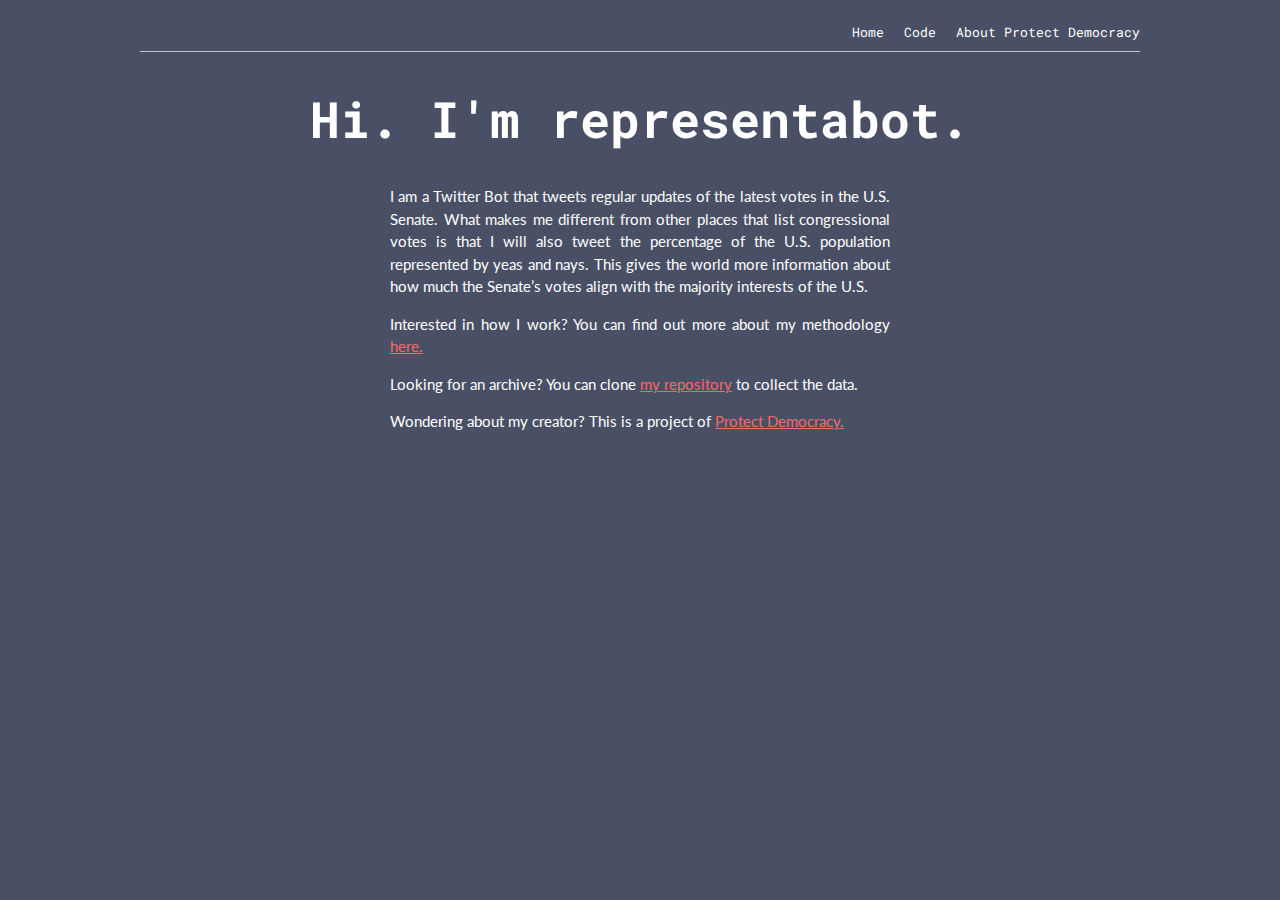
==== index.html @ ab98b1de "homepage?" ====
<!DOCTYPE html>
<html lang="en-US">
    <head>
        <meta charset="utf-8">
        <meta name="author" content="Protect Democracy">
        <meta name="description" content="A homepage for representabot.">
        <link rel="stylesheet" href="styles.css">
    </head>
    <body>
        <div class="menu-container">
            <header>
                <div class="menu">
                    <ul>
                        <li>
                            <a href="/index.html" title="">Home</a>
                        </li>
                        <li>
                            <a href="https://github.com/Protect-Democracy/representabot">Code</a>
                        </li>
                        <li>
                            <a href="https://protectdemocracy.org/">About Protect Democracy</a>
                        </li>
                    </ul>
                </div>
            </header>
        </div>
        <div class="container">
            <main>
                <h1>
                    Hi. I'm representabot.
                </h1>
                <div id="about-me"">
                    <p>
                        I am a Twitter Bot that tweets regular updates of the latest votes in the U.S. Senate. 
                        What makes me different from other places that list congressional votes is that I will also tweet the percentage of the U.S. population represented by yeas and nays. 
                        This gives the world more information about how much the Senate’s votes align with the majority interests of the U.S.
                    </p>
                    <p>
                        Interested in how I work? You can find out more about my methodology <a href="https://github.com/Protect-Democracy/representabot">here.</a> 
                    </p>
                    <p>
                        Looking for an archive? You can clone <a href="https://github.com/Protect-Democracy/representabot">my repository</a> to collect the data. 
                    </p>
                    <p>
                        Wondering about my creator? This is a project of <a href="https://protectdemocracy.org/">Protect Democracy.</a>
                    </p>
                </div>

            </main>
        </div>


    </body>


</html>
---- styles.css ----
/* defining variables */ 
@import url('https://fonts.googleapis.com/css2?family=Lato:wght@400;700&family=Roboto+Mono:ital,wght@0,200;0,600;1,200;1,600&display=swap');
:root {
    --pd-navy: rgba(53, 61, 85, 0.9);
    --pd-blue: rgb(52, 138, 255, .75);
    --pd-red: rgb(191, 10, 48);
    --pd-red-2: rgb(248, 105, 105);
    --background-color: var(--pd-navy);
    --text-body-color: rgb(255, 255, 255);
    --link-color: var(--pd-red-2);
    --text-sub-color: rgba(120, 120, 120, 1);
    --border-default: 1px solid rgba(200, 200, 200, 1);

}

body {
    color: var(--text-body-color);
    background-color: var(--background-color);
}

h1, h2, h3, h4, h5 {
    font-family: 'Roboto Mono', monospace;
    font-size: 50px;
    font-weight: bold;
    text-align: center;
}

p {
    font-family: 'Lato', sans-serif;
    font-size: 15px;
    text-align: justify;
    line-height: 150%;
}

a {
    color: var(--link-color);
}

.container {
    width: 100%;
    max-width: 700px;
    margin-right: auto;
    margin-left: auto; }

#about-me {
    margin-right: auto;
    margin-left: auto;
    max-width: 500px;
}

.menu-container {
    font-family: 'Roboto Mono', monospace;
    width: 100%;
    max-width: 1000px;
    margin-right: auto;
    margin-left: auto; }

.menu ul {
    margin-top: 20px;
    margin-bottom: 20px;
    padding-bottom: 10px;
    border-bottom: var(--border-default);
    list-style-type: none;
    text-align: right; }

.menu ul li {
    display: inline;
    margin-left: 10px; 
    padding: 0px;
}

.menu ul li a {
    color: var(--text-body-color);;
    text-decoration: none;
    font-size: 13px;
}
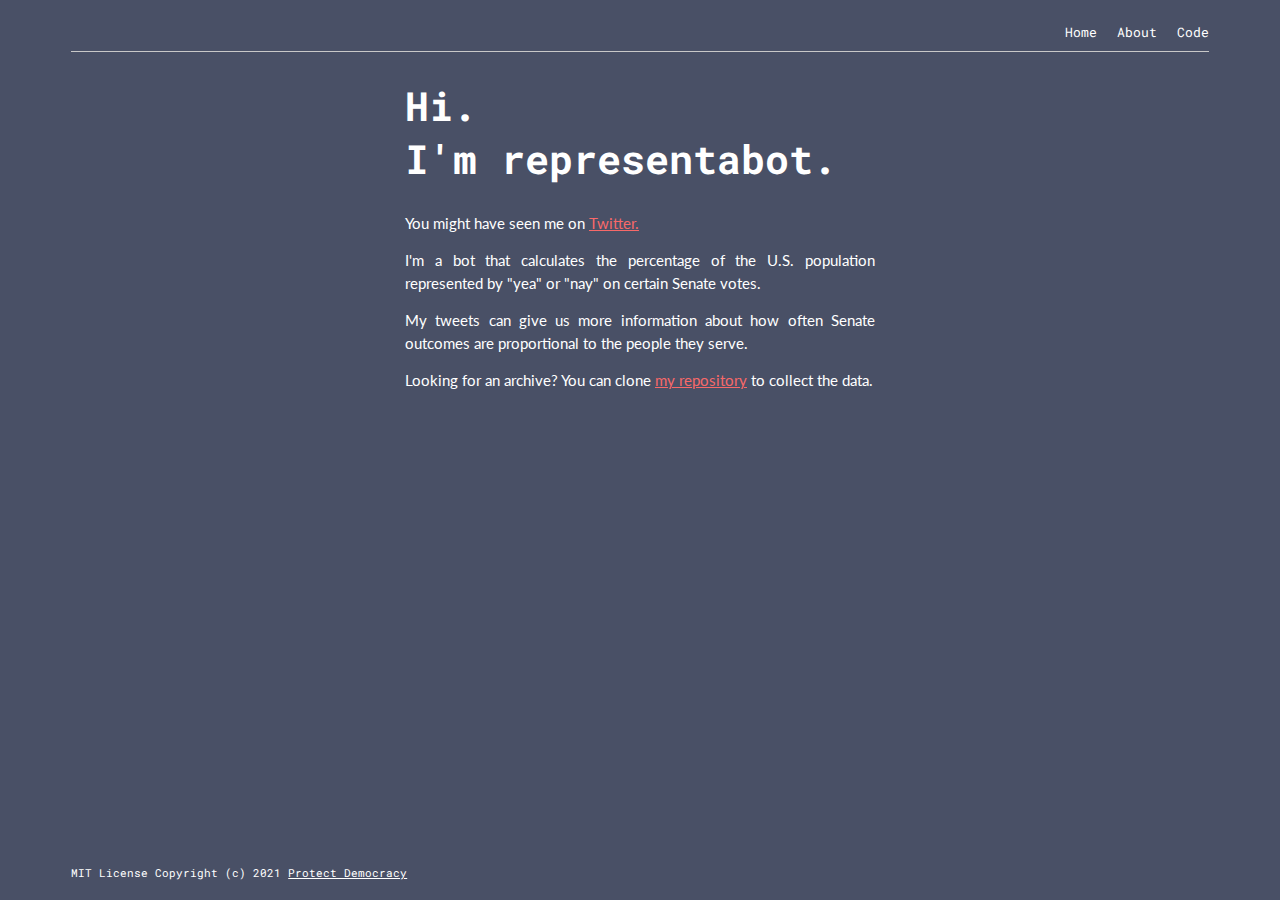
==== commit 91e3bfb9: "homepage update" ====
--- a/index.html
+++ b/index.html
@@ -15,10 +15,10 @@
                             <a href="/index.html" title="">Home</a>
                         </li>
                         <li>
-                            <a href="https://github.com/Protect-Democracy/representabot">Code</a>
+                            <a href="https://github.com/Protect-Democracy/representabot">About</a>
                         </li>
                         <li>
-                            <a href="https://protectdemocracy.org/">About Protect Democracy</a>
+                            <a href="https://github.com/Protect-Democracy/representabot">Code</a>
                         </li>
                     </ul>
                 </div>
@@ -27,30 +27,28 @@
         <div class="container">
             <main>
                 <h1>
-                    Hi. I'm representabot.
+                    Hi.<br>I'm representabot.
                 </h1>
                 <div id="about-me"">
                     <p>
-                        I am a Twitter Bot that tweets regular updates of the latest votes in the U.S. Senate. 
-                        What makes me different from other places that list congressional votes is that I will also tweet the percentage of the U.S. population represented by yeas and nays. 
-                        This gives the world more information about how much the Senate’s votes align with the majority interests of the U.S.
+                        You might have seen me on <a href="">Twitter.</a> 
                     </p>
                     <p>
-                        Interested in how I work? You can find out more about my methodology <a href="https://github.com/Protect-Democracy/representabot">here.</a> 
+                        I'm a bot that calculates the percentage of the U.S. population represented by "yea" or "nay" on certain Senate votes.
+                    </p>
+                    <p>
+                        My tweets can give us more information about how often Senate outcomes are proportional to the people they serve. 
                     </p>
                     <p>
                         Looking for an archive? You can clone <a href="https://github.com/Protect-Democracy/representabot">my repository</a> to collect the data. 
                     </p>
-                    <p>
-                        Wondering about my creator? This is a project of <a href="https://protectdemocracy.org/">Protect Democracy.</a>
-                    </p>
                 </div>
-
             </main>
         </div>
-
-
+        <footer>
+            <div class="footer">
+                MIT License Copyright (c) 2021 <a href="https://protectdemocracy.org/">Protect Democracy</a>
+            </div>
+        </footer>
     </body>
-
-
 </html>--- a/styles.css
+++ b/styles.css
@@ -20,9 +20,9 @@
 
 h1, h2, h3, h4, h5 {
     font-family: 'Roboto Mono', monospace;
-    font-size: 50px;
+    font-size: 40px;
     font-weight: bold;
-    text-align: center;
+    text-align: left;
 }
 
 p {
@@ -38,22 +38,27 @@
 
 .container {
     width: 100%;
-    max-width: 700px;
+    max-width: 470px;
     margin-right: auto;
     margin-left: auto; }
 
 #about-me {
     margin-right: auto;
     margin-left: auto;
-    max-width: 500px;
+    padding-right: 0px;
+    max-width: 470px;
+}
+
+header {
+    width: 90%;
+    margin-right: auto;
+    margin-left: auto;
 }
 
 .menu-container {
     font-family: 'Roboto Mono', monospace;
-    width: 100%;
-    max-width: 1000px;
-    margin-right: auto;
-    margin-left: auto; }
+}
+
 
 .menu ul {
     margin-top: 20px;
@@ -61,7 +66,8 @@
     padding-bottom: 10px;
     border-bottom: var(--border-default);
     list-style-type: none;
-    text-align: right; }
+    text-align: right; 
+}
 
 .menu ul li {
     display: inline;
@@ -73,4 +79,25 @@
     color: var(--text-body-color);;
     text-decoration: none;
     font-size: 13px;
+}
+
+footer {
+    width: 90%;
+    margin-right: auto;
+    margin-left: auto;
+    text-align: right;
+}
+
+.footer {
+    font-family: 'Roboto Mono', monospace;
+    font-size: 11px;
+    position: absolute;
+    bottom: 20px;
+}
+
+.footer a {
+    font-family: 'Roboto Mono', monospace;
+    font-size: 11px;
+    color: var(--text-body-color);
+    text-decoration: underline solid var(--text-body-color);
 }